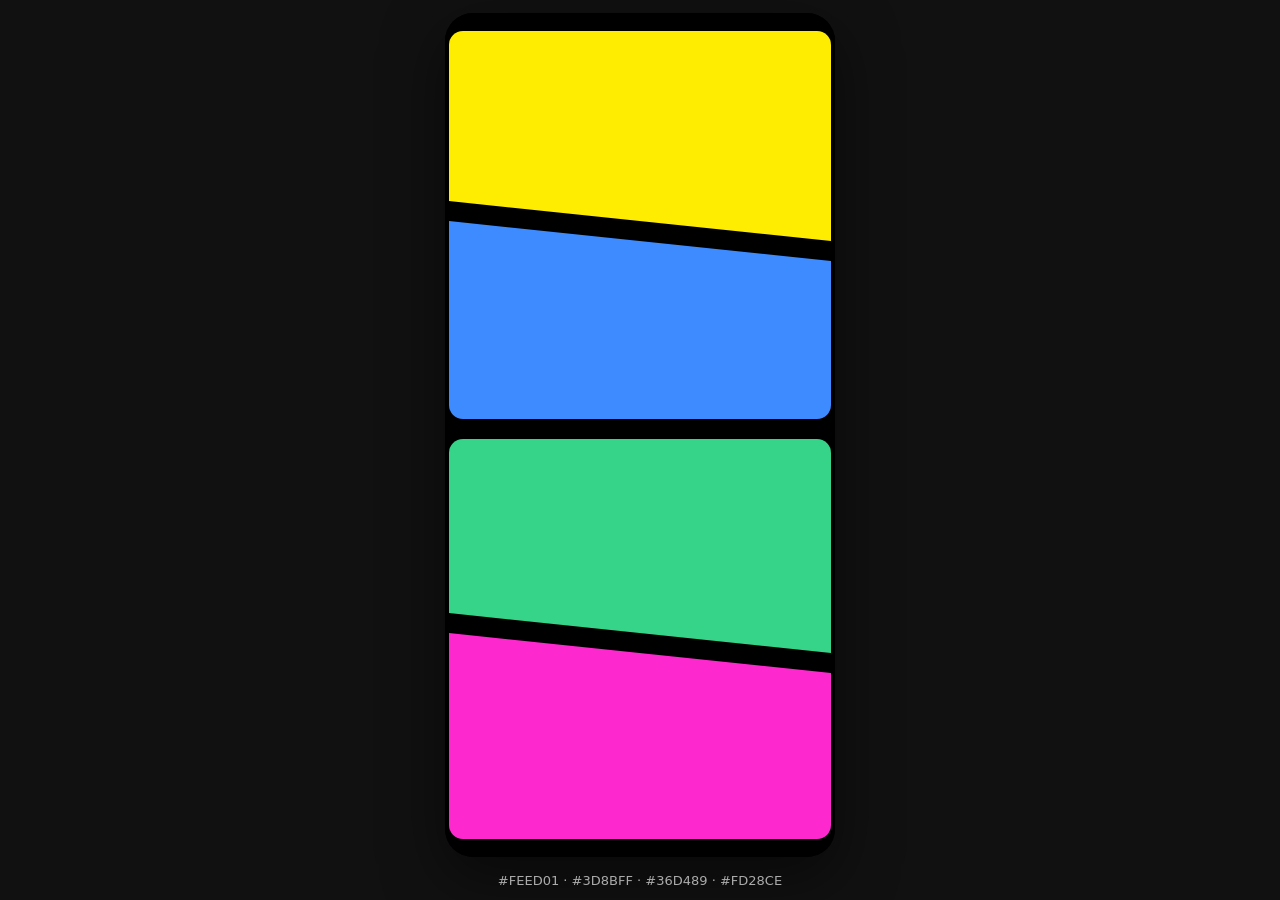
==== mobile-bg-preview.html @ 63cd188e "Add mobile stripe background in brand colors Four slanted rounded bands on black: #FEED01, #3D8BFF, " ====
<!DOCTYPE html>
<html lang="pl">
<head>
  <meta charset="utf-8">
  <meta name="viewport" content="width=device-width, initial-scale=1">
  <title>Mobile bg — nasze kolory</title>
  <style>
    * { box-sizing: border-box; }
    body {
      margin: 0;
      min-height: 100vh;
      display: grid;
      place-items: center;
      background: #111;
      font-family: system-ui, sans-serif;
      color: #eee;
    }
    .phone {
      width: min(390px, 92vw);
      aspect-ratio: 390 / 844;
      border-radius: 28px;
      overflow: hidden;
      box-shadow: 0 20px 60px rgba(0,0,0,.5);
      background: #000;
    }
    .phone img {
      display: block;
      width: 100%;
      height: 100%;
      object-fit: cover;
    }
    p {
      margin: 16px 0 0;
      font-size: 13px;
      opacity: .7;
      text-align: center;
    }
  </style>
</head>
<body>
  <div>
    <div class="phone">
      <img src="mobile-bg.svg" alt="Tło mobile: żółty, niebieski, zielony, różowy">
    </div>
    <p>#FEED01 · #3D8BFF · #36D489 · #FD28CE</p>
  </div>
</body>
</html>
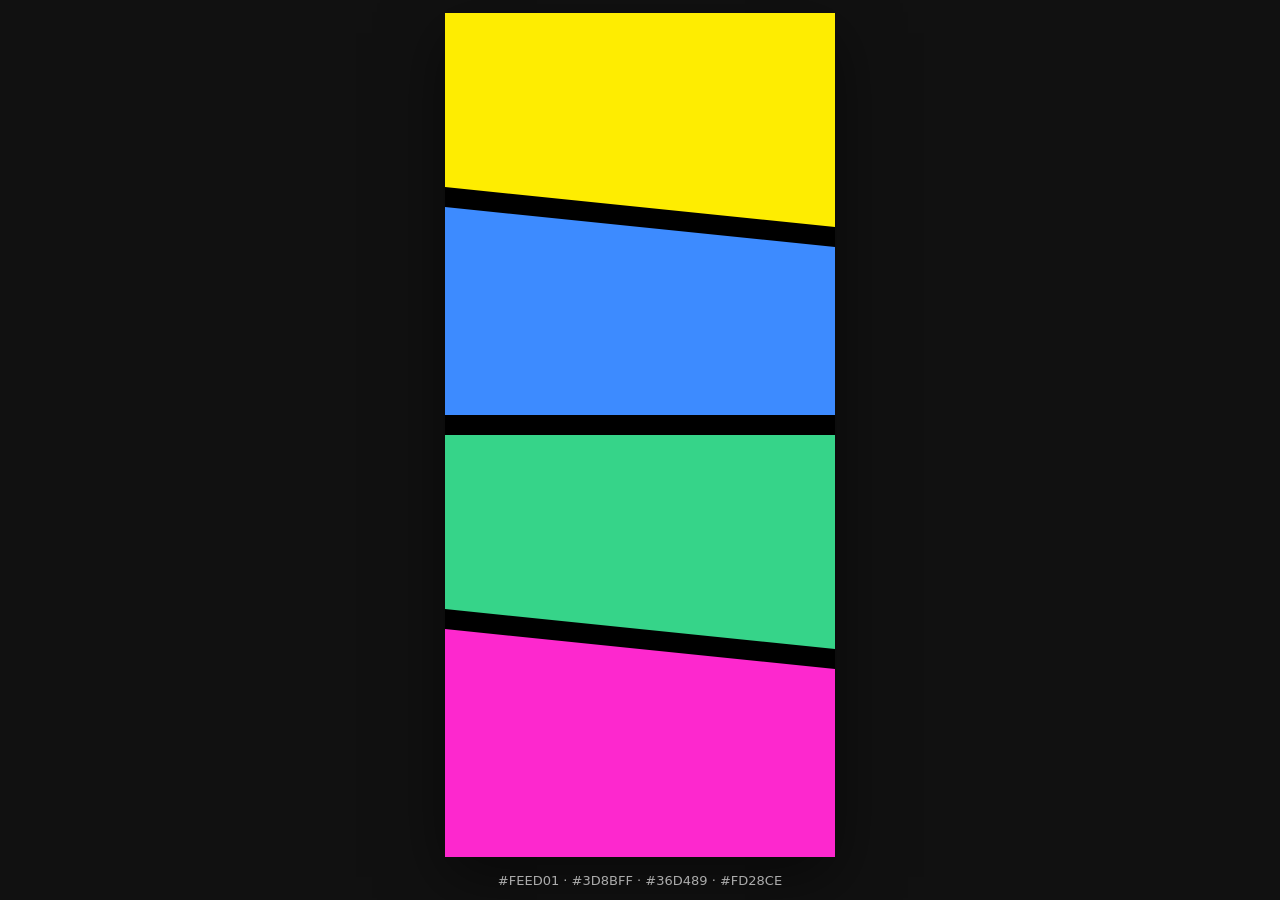
==== commit f0615196: "Drop outer black frame from mobile stripe bg Co-authored-by: whatevershity <whatevershity@users.nore" ====
--- a/mobile-bg-preview.html
+++ b/mobile-bg-preview.html
@@ -18,7 +18,6 @@
     .phone {
       width: min(390px, 92vw);
       aspect-ratio: 390 / 844;
-      border-radius: 28px;
       overflow: hidden;
       box-shadow: 0 20px 60px rgba(0,0,0,.5);
       background: #000;
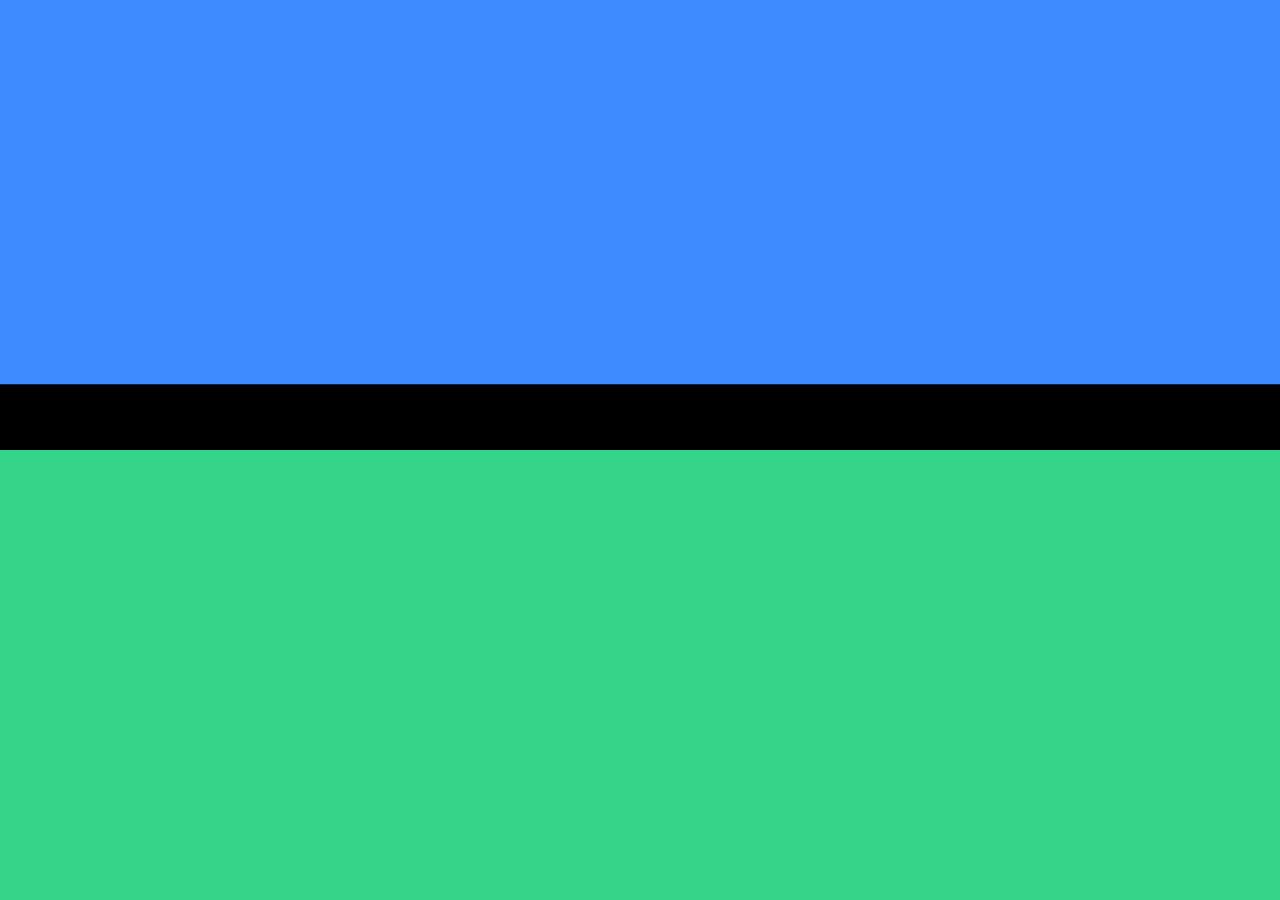
==== commit 8c893586: "Show mobile bg preview full-bleed Co-authored-by: whatevershity <whatevershity@users.noreply.github." ====
--- a/mobile-bg-preview.html
+++ b/mobile-bg-preview.html
@@ -6,42 +6,19 @@
   <title>Mobile bg — nasze kolory</title>
   <style>
     * { box-sizing: border-box; }
+    html, body { margin: 0; height: 100%; }
     body {
-      margin: 0;
-      min-height: 100vh;
-      display: grid;
-      place-items: center;
-      background: #111;
-      font-family: system-ui, sans-serif;
-      color: #eee;
-    }
-    .phone {
-      width: min(390px, 92vw);
-      aspect-ratio: 390 / 844;
-      overflow: hidden;
-      box-shadow: 0 20px 60px rgba(0,0,0,.5);
       background: #000;
     }
-    .phone img {
+    img {
       display: block;
       width: 100%;
       height: 100%;
       object-fit: cover;
     }
-    p {
-      margin: 16px 0 0;
-      font-size: 13px;
-      opacity: .7;
-      text-align: center;
-    }
   </style>
 </head>
 <body>
-  <div>
-    <div class="phone">
-      <img src="mobile-bg.svg" alt="Tło mobile: żółty, niebieski, zielony, różowy">
-    </div>
-    <p>#FEED01 · #3D8BFF · #36D489 · #FD28CE</p>
-  </div>
+  <img src="mobile-bg.svg" alt="Tło mobile: żółty, niebieski, zielony, różowy">
 </body>
 </html>
